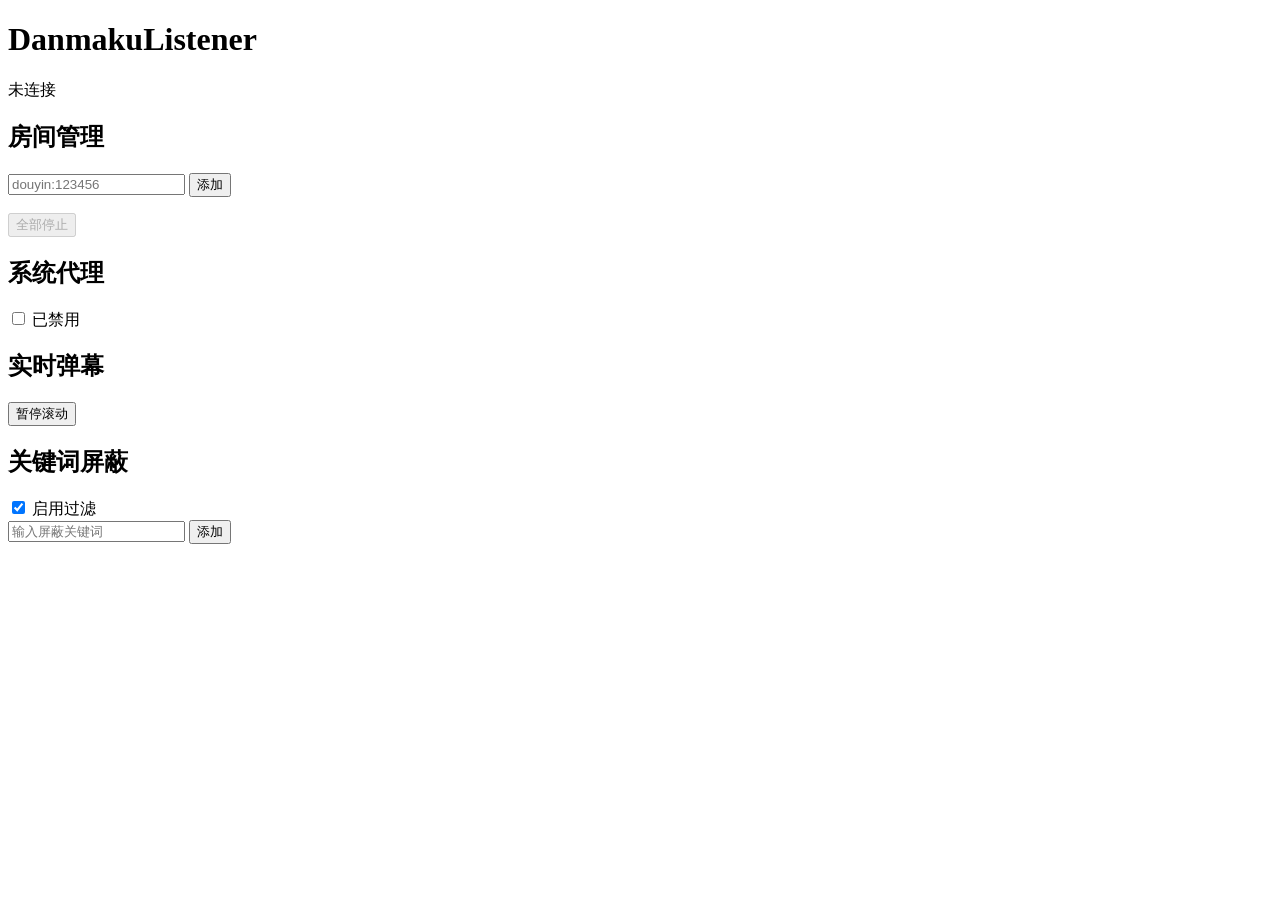
==== web/static/index.html @ 2b8c3147 "WIP: 统一环境整合前基线快照（/autoplan 批次0，tag integrate-baseline-20260902）" ====
<!DOCTYPE html>
<html lang="zh-CN">
<head>
    <meta charset="UTF-8">
    <meta name="viewport" content="width=device-width, initial-scale=1.0">
    <title>DanmakuListener</title>
    <link rel=",icon" href="data:,">
    <link rel="stylesheet" href="/static/style.css">
</head>
<body>
    <div class="app-container">
        <!-- 顶部标题栏 -->
        <header class="header">
            <h1>DanmakuListener</h1>
            <div class="connection-status">
                <span id="status-indicator" class="status-dot disconnected"></span>
                <span id="status-text">未连接</span>
            </div>
        </header>

        <!-- 主体内容 -->
        <div class="main-content">
            <!-- 左侧面板：房间管理 + 代理控制 -->
            <aside class="left-panel">
                <!-- 房间管理 -->
                <section class="room-section">
                    <h2>房间管理</h2>
                    <div class="room-add-form">
                        <input type="text" id="room-input" placeholder="douyin:123456">
                        <button id="add-room-btn">添加</button>
                    </div>
                    <div id="room-error" class="error-msg hidden"></div>
                    <ul id="room-list" class="room-list"></ul>
                    <button id="stop-all-btn" class="btn-danger" disabled>全部停止</button>
                </section>

                <!-- 系统代理控制 -->
                <section class="proxy-section">
                    <h2>系统代理</h2>
                    <div class="proxy-control">
                        <label class="switch">
                            <input type="checkbox" id="proxy-toggle">
                            <span class="slider"></span>
                        </label>
                        <span id="proxy-status-text">已禁用</span>
                        <span id="proxy-address" class="proxy-addr"></span>
                    </div>
                </section>
            </aside>

            <!-- 中间主区域：弹幕显示 -->
            <main class="danmaku-section">
                <div class="danmaku-header">
                    <h2>实时弹幕</h2>
                    <button id="scroll-toggle-btn">暂停滚动</button>
                </div>
                <div id="danmaku-container" class="danmaku-container"></div>
            </main>

            <!-- 右侧面板：关键词屏蔽 -->
            <aside class="right-panel">
                <section class="keyword-section">
                    <h2>关键词屏蔽</h2>
                    <div class="keyword-toggle">
                        <label class="switch">
                            <input type="checkbox" id="keyword-filter-toggle" checked>
                            <span class="slider"></span>
                        </label>
                        <span>启用过滤</span>
                    </div>
                    <div id="keyword-list" class="keyword-list"></div>
                    <div class="keyword-add-form">
                        <input type="text" id="keyword-input" placeholder="输入屏蔽关键词">
                        <button id="add-keyword-btn">添加</button>
                    </div>
                </section>
            </aside>
        </div>
    </div>

    <script src="/static/app.js"></script>
</body>
</html>
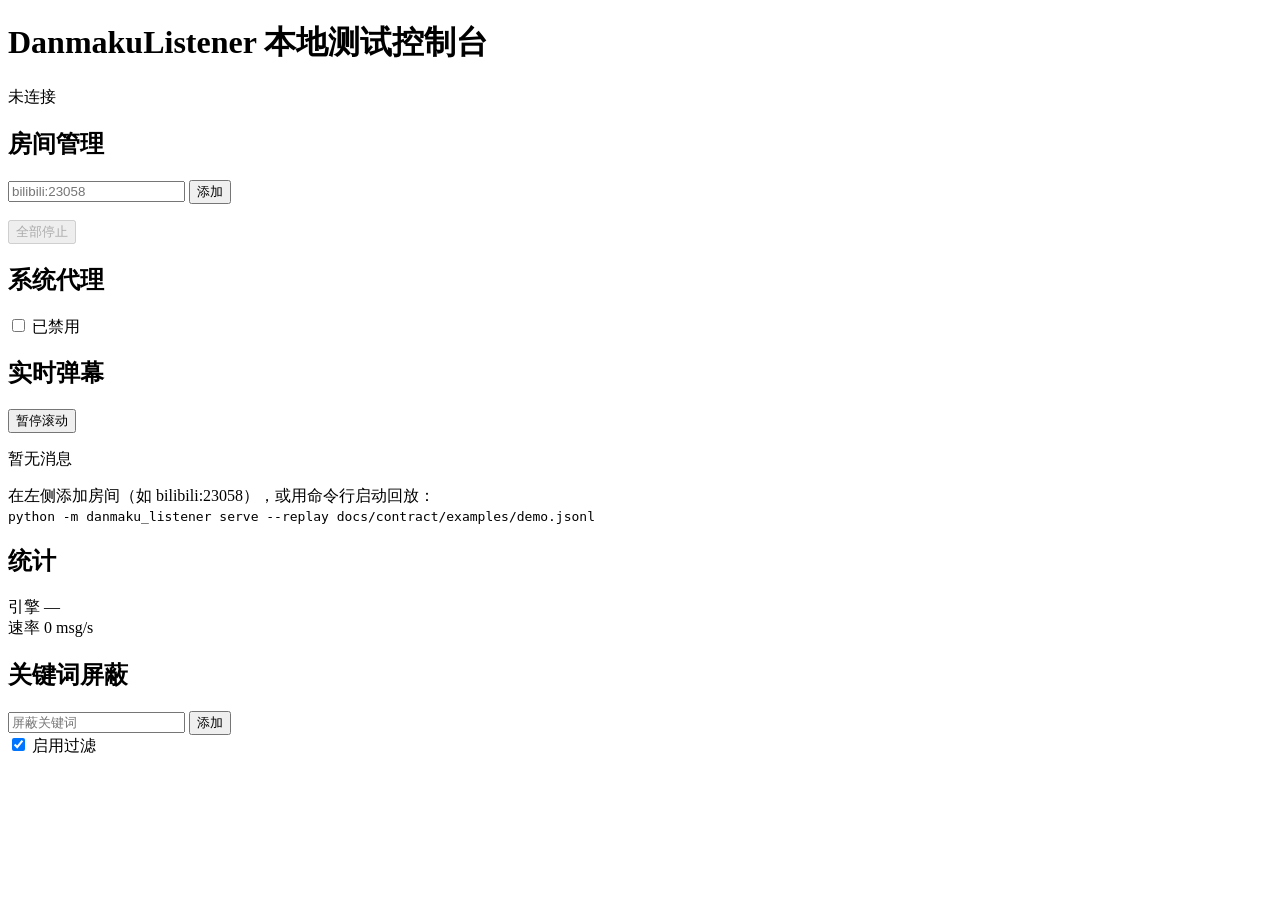
==== commit 778d2fc8: "WIP: W2+W3-前端v2(契约渲染/告警条/统计面板)+serve --web+端到端验证通过 [gstack-context] Decisions: 前端纯契约渲染(category分流/8种" ====
--- a/web/static/index.html
+++ b/web/static/index.html
@@ -3,7 +3,7 @@
 <head>
     <meta charset="UTF-8">
     <meta name="viewport" content="width=device-width, initial-scale=1.0">
-    <title>DanmakuListener</title>
+    <title>DanmakuListener 测试控制台</title>
     <link rel=",icon" href="data:,">
     <link rel="stylesheet" href="/static/style.css">
 </head>
@@ -11,12 +11,16 @@
     <div class="app-container">
         <!-- 顶部标题栏 -->
         <header class="header">
-            <h1>DanmakuListener</h1>
+            <h1>DanmakuListener <span class="console-tag">本地测试控制台</span></h1>
             <div class="connection-status">
                 <span id="status-indicator" class="status-dot disconnected"></span>
                 <span id="status-text">未连接</span>
+                <span id="data-source" class="data-source hidden"></span>
             </div>
         </header>
+
+        <!-- 系统告警条（SYSTEM_STATUS 可视化，最新在上，可关闭） -->
+        <div id="alert-bar" class="alert-bar" role="alert" aria-live="assertive"></div>
 
         <!-- 主体内容 -->
         <div class="main-content">
@@ -26,7 +30,7 @@
                 <section class="room-section">
                     <h2>房间管理</h2>
                     <div class="room-add-form">
-                        <input type="text" id="room-input" placeholder="douyin:123456">
+                        <input type="text" id="room-input" placeholder="bilibili:23058" aria-label="房间标识 平台:房间ID">
                         <button id="add-room-btn">添加</button>
                     </div>
                     <div id="room-error" class="error-msg hidden"></div>
@@ -48,31 +52,49 @@
                 </section>
             </aside>
 
-            <!-- 中间主区域：弹幕显示 -->
+            <!-- 中间主区域：系统告警 + 弹幕显示 -->
             <main class="danmaku-section">
                 <div class="danmaku-header">
                     <h2>实时弹幕</h2>
+                    <div class="type-filter" id="type-filter" role="group" aria-label="消息类型过滤"></div>
                     <button id="scroll-toggle-btn">暂停滚动</button>
                 </div>
-                <div id="danmaku-container" class="danmaku-container"></div>
+                <div id="danmaku-container" class="danmaku-container" aria-live="polite" aria-label="实时弹幕流">
+                    <div class="empty-state" id="empty-state">
+                        <p>暂无消息</p>
+                        <p class="empty-hint">在左侧添加房间（如 bilibili:23058），或用命令行启动回放：<br><code>python -m danmaku_listener serve --replay docs/contract/examples/demo.jsonl</code></p>
+                    </div>
+                </div>
             </main>
 
-            <!-- 右侧面板：关键词屏蔽 -->
+            <!-- 右侧面板：统计面板 + 关键词屏蔽 -->
             <aside class="right-panel">
+                <!-- 统计面板 -->
+                <section class="stats-section">
+                    <h2>统计</h2>
+                    <div class="stats-engine">
+                        <span class="stats-label">引擎</span>
+                        <span id="stats-engine" class="stats-value">—</span>
+                    </div>
+                    <div class="stats-rate">
+                        <span class="stats-label">速率</span>
+                        <span id="stats-rate" class="stats-value">0 msg/s</span>
+                    </div>
+                    <div id="stats-types" class="stats-types"></div>
+                    <div id="stats-rooms" class="stats-rooms"></div>
+                </section>
+
+                <!-- 关键词屏蔽 -->
                 <section class="keyword-section">
                     <h2>关键词屏蔽</h2>
-                    <div class="keyword-toggle">
-                        <label class="switch">
-                            <input type="checkbox" id="keyword-filter-toggle" checked>
-                            <span class="slider"></span>
-                        </label>
-                        <span>启用过滤</span>
-                    </div>
-                    <div id="keyword-list" class="keyword-list"></div>
                     <div class="keyword-add-form">
-                        <input type="text" id="keyword-input" placeholder="输入屏蔽关键词">
+                        <input type="text" id="keyword-input" placeholder="屏蔽关键词" aria-label="屏蔽关键词">
                         <button id="add-keyword-btn">添加</button>
                     </div>
+                    <label class="kw-toggle">
+                        <input type="checkbox" id="keyword-toggle" checked> 启用过滤
+                    </label>
+                    <ul id="keyword-list" class="keyword-list"></ul>
                 </section>
             </aside>
         </div>
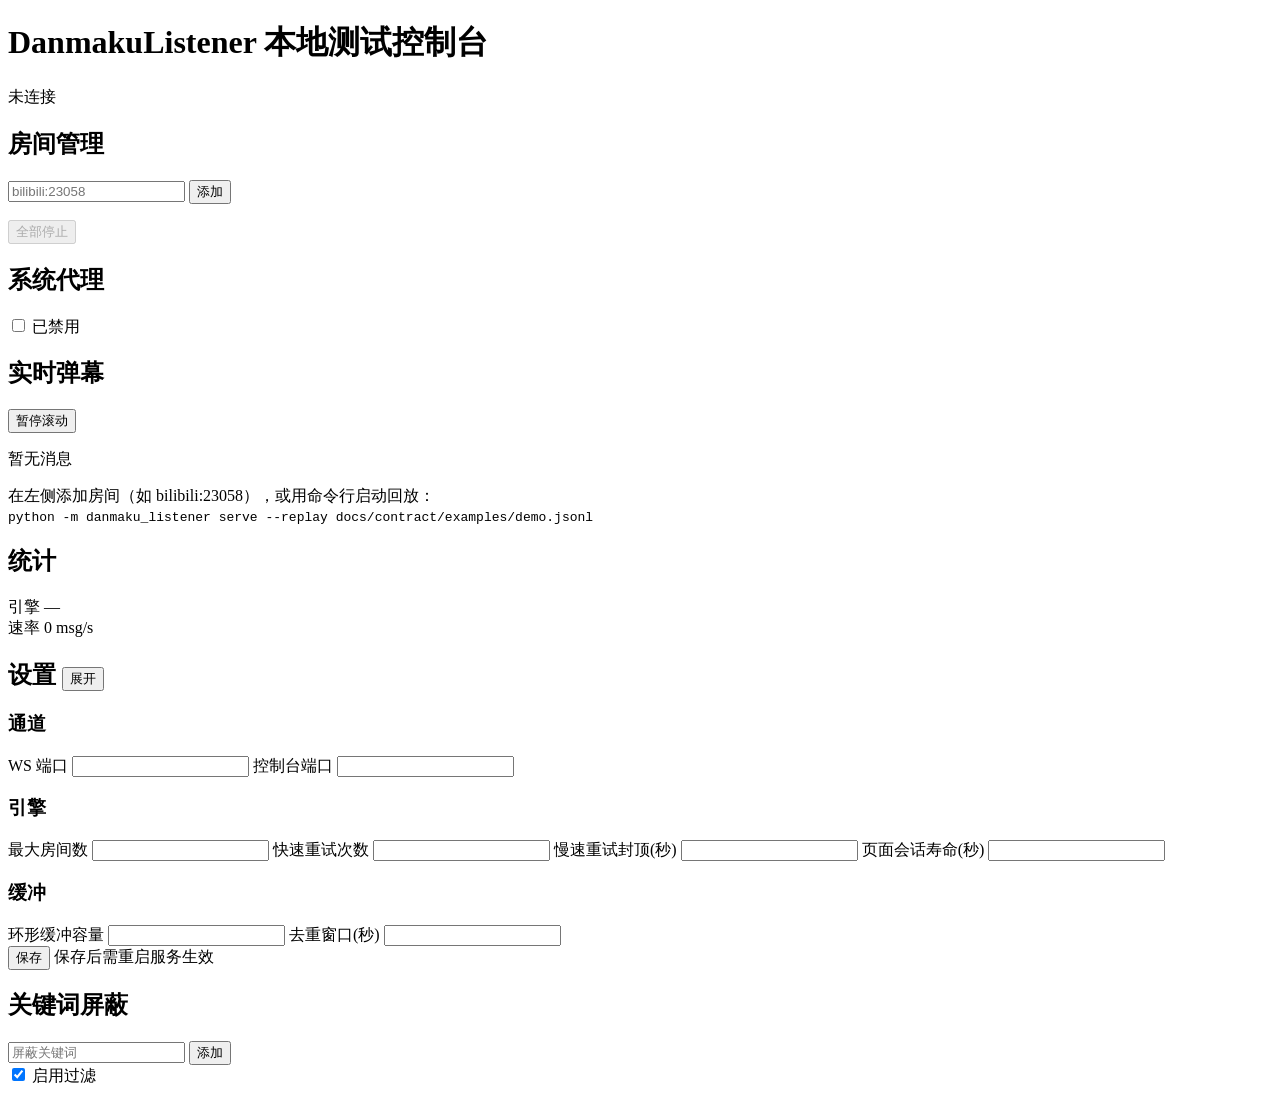
==== commit cef1066b: "WIP: S2-设置面板(/api/config GET/PUT+TOML键映射表+tomlkit写入+get_settings覆盖植入)+前端设置区 [gstack-context] Decisio" ====
--- a/web/static/index.html
+++ b/web/static/index.html
@@ -84,6 +84,35 @@
                     <div id="stats-rooms" class="stats-rooms"></div>
                 </section>
 
+                <!-- 设置面板（S2） -->
+                <section class="settings-section">
+                    <h2>设置 <button id="settings-toggle-btn" class="settings-toggle" aria-expanded="false">展开</button></h2>
+                    <div id="settings-body" class="settings-body hidden">
+                        <div class="settings-group">
+                            <h3>通道</h3>
+                            <label class="setting-row">WS 端口 <input type="number" id="cfg-ws_port"></label>
+                            <label class="setting-row">控制台端口 <input type="number" id="cfg-web_port"></label>
+                        </div>
+                        <div class="settings-group">
+                            <h3>引擎</h3>
+                            <label class="setting-row">最大房间数 <input type="number" id="cfg-max_rooms"></label>
+                            <label class="setting-row">快速重试次数 <input type="number" id="cfg-fast_retry_max"></label>
+                            <label class="setting-row">慢速重试封顶(秒) <input type="number" id="cfg-slow_retry_cap_seconds"></label>
+                            <label class="setting-row">页面会话寿命(秒) <input type="number" id="cfg-session_lifetime_seconds"></label>
+                        </div>
+                        <div class="settings-group">
+                            <h3>缓冲</h3>
+                            <label class="setting-row">环形缓冲容量 <input type="number" id="cfg-bus_ring_capacity"></label>
+                            <label class="setting-row">去重窗口(秒) <input type="number" id="cfg-bus_dedup_window_seconds"></label>
+                        </div>
+                        <div class="settings-actions">
+                            <button id="save-config-btn">保存</button>
+                            <span class="restart-note">保存后需重启服务生效</span>
+                        </div>
+                        <div id="settings-msg" class="settings-msg hidden"></div>
+                    </div>
+                </section>
+
                 <!-- 关键词屏蔽 -->
                 <section class="keyword-section">
                     <h2>关键词屏蔽</h2>
